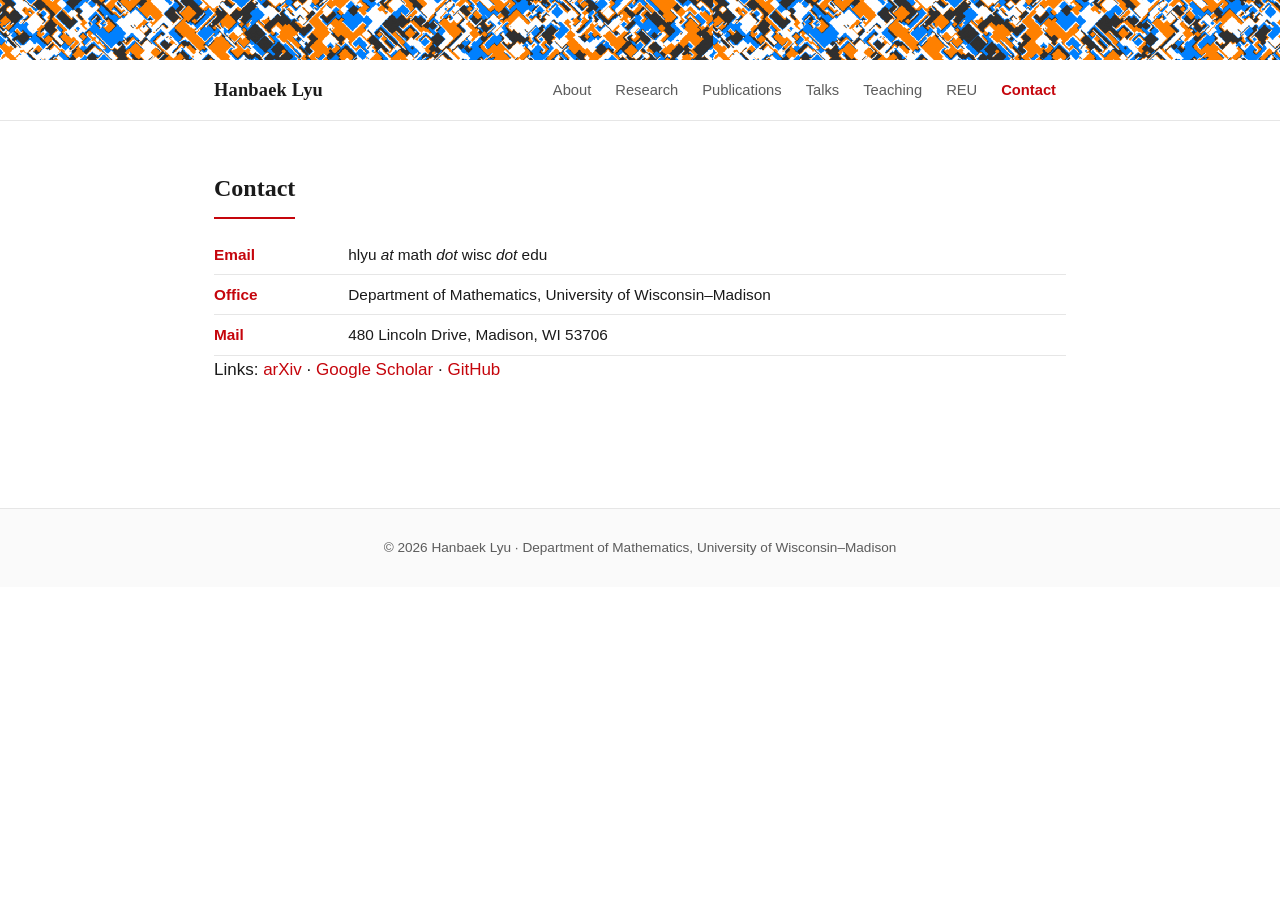
==== contact.html @ ef0e4892 "Add owner-only Analytics button linking to GoatCounter" ====
<!DOCTYPE html>
<html lang="en">
<head>
<meta charset="utf-8">
<meta name="viewport" content="width=device-width, initial-scale=1">
<title>Contact &mdash; Hanbaek Lyu</title>
<meta name="description" content="Contact information for Hanbaek Lyu.">
<link rel="stylesheet" href="css/style.css?v=light9">
</head>
<body>
<a class="topbanner" href="index.html" aria-label="Hanbaek Lyu — home"></a>
<nav class="nav">
  <div class="nav-inner">
    <a class="brand" href="index.html">Hanbaek Lyu</a>
    <div class="nav-links">
      <a href="index.html">About</a>
      <a href="research.html">Research</a>
      <a href="publications.html">Publications</a>
      <a href="talks.html">Talks</a>
      <a href="teaching.html">Teaching</a>
      <a href="reu.html">REU</a>
      <a href="contact.html" class="active">Contact</a>
    </div>
  </div>
</nav>

<main class="wrap">
  <section>
    <h2>Contact</h2>
    <ul class="term-list">
      <li><span class="term">Email</span> hlyu&nbsp;<em>at</em>&nbsp;math&nbsp;<em>dot</em>&nbsp;wisc&nbsp;<em>dot</em>&nbsp;edu</li>
      <li><span class="term">Office</span> Department of Mathematics, University of Wisconsin&ndash;Madison</li>
      <li><span class="term">Mail</span> 480 Lincoln Drive, Madison, WI 53706</li>
    </ul>
    <p>Links:
      <a href="https://arxiv.org/a/lyu_h_1">arXiv</a> &middot;
      <a href="https://scholar.google.com/citations?user=gDFWvgQAAAAJ&hl=en">Google Scholar</a> &middot;
      <a href="https://github.com/HanbaekLyu">GitHub</a>
    </p>
  </section>
</main>

<footer>
  &copy; 2026 Hanbaek Lyu &middot; Department of Mathematics, University of Wisconsin&ndash;Madison
</footer>
<script src="js/owner.js" defer></script>
<script data-goatcounter="https://colourgraph.goatcounter.com/count" async src="//gc.zgo.at/count.js"></script>
</body>
</html>
---- css/style.css ----
/* ===== Hanbaek Lyu — personal academic site ===== */
:root {
  --accent: #c5050c;          /* UW-Madison Badger red */
  --accent-dark: #9b0000;
  --ink: #1a1a1a;
  --muted: #5c5c5c;
  --line: #e6e6e6;
  --bg: #ffffff;
  --bg-soft: #fafafa;
  --nav-bg: rgba(255, 255, 255, 0.96);
  --maxw: 900px;
  --serif: Georgia, 'Times New Roman', Cambria, serif;
  --sans: -apple-system, BlinkMacSystemFont, 'Segoe UI', Helvetica, Arial, sans-serif;
}

* { box-sizing: border-box; }

html { scroll-behavior: smooth; }

body {
  margin: 0;
  font-family: var(--sans);
  color: var(--ink);
  background: var(--bg);
  line-height: 1.65;
  font-size: 17px;
  -webkit-font-smoothing: antialiased;
}

a { color: var(--accent); text-decoration: none; }
a:hover { color: var(--accent-dark); text-decoration: underline; }

/* ===== Top navigation ===== */
.nav {
  position: sticky;
  top: 0;
  z-index: 50;
  background: var(--nav-bg);
  backdrop-filter: saturate(180%) blur(8px);
  border-bottom: 1px solid var(--line);
}
.nav-inner {
  max-width: var(--maxw);
  margin: 0 auto;
  padding: 0 24px;
  display: flex;
  align-items: center;
  justify-content: space-between;
  min-height: 60px;
  flex-wrap: wrap;
}
.brand {
  font-family: var(--serif);
  font-weight: 700;
  font-size: 1.15rem;
  color: var(--ink);
  letter-spacing: 0.2px;
}
.brand:hover { color: var(--ink); text-decoration: none; }
.nav-links {
  display: flex;
  gap: 4px;
  flex-wrap: wrap;
}
.nav-links a {
  color: var(--muted);
  font-size: 0.92rem;
  padding: 6px 10px;
  border-radius: 6px;
  transition: color 0.15s, background 0.15s;
}
.nav-links a:hover { color: var(--accent); background: var(--bg-soft); text-decoration: none; }
.nav-links a.active { color: var(--accent); font-weight: 600; }

/* ===== Layout ===== */
.wrap {
  max-width: var(--maxw);
  margin: 0 auto;
  padding: 48px 24px 80px;
}

/* ===== Hero (About) ===== */
.hero {
  display: flex;
  gap: 40px;
  align-items: flex-start;
  margin-bottom: 40px;
}
.hero-photo {
  flex: 0 0 210px;
}
.hero-photo img {
  width: 210px;
  height: 260px;
  object-fit: cover;
  border-radius: 8px;
  border: 1px solid var(--line);
  background: var(--bg-soft);
}
.hero-body { flex: 1 1 auto; min-width: 0; }
.hero h1 {
  font-family: var(--serif);
  font-size: 2.1rem;
  margin: 0 0 4px;
  letter-spacing: 0.3px;
}
.hero .title {
  color: var(--muted);
  font-size: 1.02rem;
  margin: 0 0 2px;
}
.hero .affil { color: var(--muted); font-size: 0.98rem; margin: 0; }
.hero .contact-line {
  margin-top: 14px;
  font-size: 0.95rem;
  color: var(--muted);
}
.hero .quicklinks {
  margin-top: 16px;
  display: flex;
  gap: 10px;
  flex-wrap: wrap;
}
.btn {
  display: inline-block;
  border: 1px solid var(--line);
  border-radius: 6px;
  padding: 6px 14px;
  font-size: 0.9rem;
  color: var(--ink);
  background: var(--bg);
}
.btn:hover { border-color: var(--accent); color: var(--accent); text-decoration: none; }

/* ===== Sections ===== */
section { margin-bottom: 44px; }
h2 {
  font-family: var(--serif);
  font-size: 1.5rem;
  margin: 0 0 16px;
  padding-bottom: 8px;
  border-bottom: 2px solid var(--accent);
  display: inline-block;
}
h3 {
  font-family: var(--serif);
  font-size: 1.18rem;
  color: var(--accent-dark);
  margin: 32px 0 12px;
}
p { margin: 0 0 16px; }

/* ===== News list ===== */
.news { list-style: none; padding: 0; margin: 0; }
.news li {
  display: flex;
  gap: 14px;
  padding: 8px 0;
  border-bottom: 1px solid var(--line);
  font-size: 0.96rem;
}
.news .date {
  flex: 0 0 96px;
  color: var(--accent);
  font-variant-numeric: tabular-nums;
  font-weight: 600;
}

/* ===== Publication list ===== */
.pub-group { counter-reset: pub; }
ol.pubs {
  list-style: none;
  padding: 0;
  margin: 0;
}
ol.pubs li {
  position: relative;
  padding: 12px 0 12px 34px;
  border-bottom: 1px solid var(--line);
  font-size: 0.96rem;
}
ol.pubs li::before {
  counter-increment: pub;
  content: counter(pub);
  position: absolute;
  left: 0;
  top: 12px;
  color: var(--muted);
  font-size: 0.82rem;
  font-variant-numeric: tabular-nums;
}
.pub-title { font-weight: 600; color: var(--ink); }
.pub-venue { color: var(--muted); font-style: italic; }
.pub-links a {
  font-size: 0.85rem;
  margin-right: 2px;
}
.tag {
  display: inline-block;
  font-size: 0.72rem;
  background: var(--accent);
  color: #fff;
  padding: 1px 7px;
  border-radius: 10px;
  vertical-align: middle;
  margin-left: 6px;
}

/* ===== Simple lists (teaching) ===== */
.term-list { list-style: none; padding: 0; margin: 0; }
.term-list li {
  padding: 7px 0;
  border-bottom: 1px solid var(--line);
  font-size: 0.96rem;
}
.term-list .term {
  display: inline-block;
  min-width: 130px;
  color: var(--accent);
  font-weight: 600;
}

/* ===== People columns ===== */
.cols { columns: 2; column-gap: 40px; }
.cols li { break-inside: avoid; }
@media (max-width: 640px) { .cols { columns: 1; } }

/* ===== Footer ===== */
footer {
  border-top: 1px solid var(--line);
  background: var(--bg-soft);
  padding: 28px 24px;
  text-align: center;
  color: var(--muted);
  font-size: 0.85rem;
}

/* ===== Responsive ===== */
@media (max-width: 680px) {
  body { font-size: 16px; }
  .hero { flex-direction: column; gap: 24px; align-items: center; text-align: center; }
  .hero .quicklinks { justify-content: center; }
  .hero .contact-line { text-align: center; }
  .nav-inner { justify-content: center; }
  .brand { width: 100%; text-align: center; margin-bottom: 4px; }
  .news li { flex-direction: column; gap: 2px; }
}

/* ===== Foldable program description (REU) ===== */
details.prog {
  margin: 4px 0 18px;
  border: 1px solid var(--line);
  border-radius: 6px;
  background: var(--bg-soft);
}
details.prog summary {
  cursor: pointer;
  padding: 8px 14px;
  font-size: 0.9rem;
  font-weight: 600;
  color: var(--accent);
  list-style: none;
  user-select: none;
}
details.prog summary::-webkit-details-marker { display: none; }
details.prog summary::before { content: "\25B8\00A0"; }         /* ▸ */
details.prog[open] summary::before { content: "\25BE\00A0"; }   /* ▾ */
details.prog .prog-body {
  padding: 2px 14px 14px;
  font-size: 0.94rem;
  line-height: 1.6;
}
details.prog .prog-body p { margin: 8px 0; }
details.prog .prog-meta {
  margin: 8px 0;
  padding-left: 0;
  list-style: none;
  color: var(--muted);
  font-size: 0.88rem;
}
details.prog .prog-meta li { padding: 1px 0; border: 0; }
details.prog .prog-meta .k { color: var(--ink); font-weight: 600; min-width: 92px; display: inline-block; }

/* ===== Research highlights ===== */
.highlight {
  display: flex;
  gap: 30px;
  align-items: center;
  margin: 0 0 40px;
}
.highlight.rev { flex-direction: row-reverse; }
.highlight .fig { flex: 0 0 46%; }
.highlight .fig img {
  width: 100%;
  border: 1px solid var(--line);
  border-radius: 8px;
  background: #fff;
}
.highlight .fig figcaption {
  font-size: 0.8rem;
  color: var(--muted);
  margin-top: 6px;
  text-align: center;
}
.highlight .txt { flex: 1 1 auto; min-width: 0; }
.highlight .txt h3 { margin-top: 0; }
.highlight .txt p { font-size: 0.96rem; }
.highlight .txt .refs { font-size: 0.85rem; color: var(--muted); }
@media (max-width: 680px) {
  .highlight, .highlight.rev { flex-direction: column; }
  .highlight .txt { order: 1; }   /* text first ... */
  .highlight .fig { order: 2; flex-basis: auto; width: 100%; }  /* ... figure below it */
}

/* ===== Top FCA banner ===== */
.topbanner {
  display: block;
  height: 60px;
  background: #000 url("../images/banner/fca_banner.png") repeat-x left center;
  background-size: auto 60px;
  image-rendering: pixelated;
}
@media (max-width: 680px) { .topbanner { height: 60px; background-size: auto 60px; } }
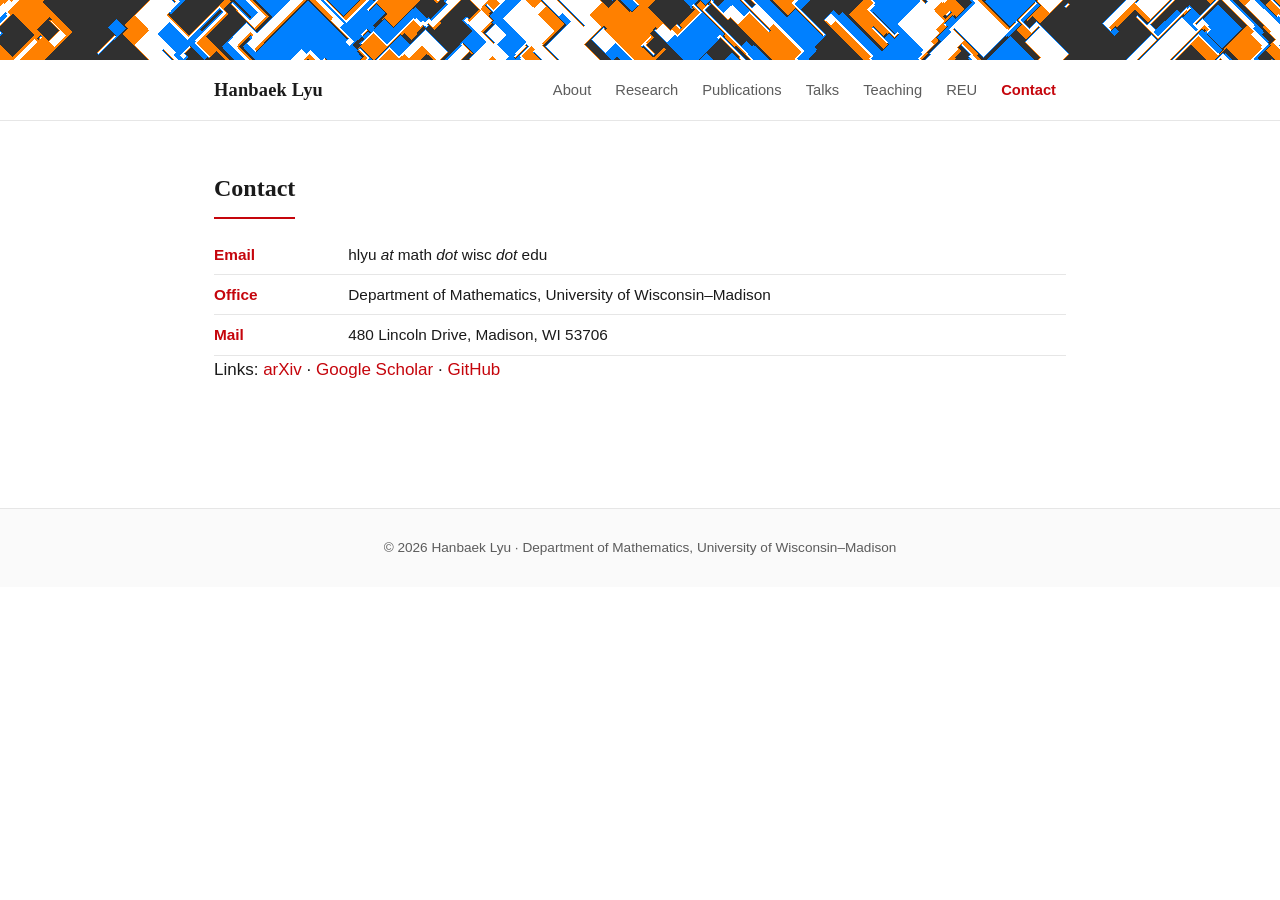
==== commit 4de2ed88: "Embed animated GIF directly via img tag in topbanner and bust browser cache" ====
--- a/contact.html
+++ b/contact.html
@@ -5,10 +5,10 @@
 <meta name="viewport" content="width=device-width, initial-scale=1">
 <title>Contact &mdash; Hanbaek Lyu</title>
 <meta name="description" content="Contact information for Hanbaek Lyu.">
-<link rel="stylesheet" href="css/style.css?v=light9">
+<link rel="stylesheet" href="css/style.css?v=3">
 </head>
 <body>
-<a class="topbanner" href="index.html" aria-label="Hanbaek Lyu — home"></a>
+<a class="topbanner" href="index.html" aria-label="Hanbaek Lyu — home"><img src="images/banner/fca_banner.gif?v=3" alt="4-color Firefly Cellular Automata simulation"></a>
 <nav class="nav">
   <div class="nav-inner">
     <a class="brand" href="index.html">Hanbaek Lyu</a>
@@ -45,5 +45,6 @@
 </footer>
 <script src="js/owner.js" defer></script>
 <script data-goatcounter="https://colourgraph.goatcounter.com/count" async src="//gc.zgo.at/count.js"></script>
+<script src="js/clicks.js?v=3" defer></script>
 </body>
 </html>
--- a/css/style.css
+++ b/css/style.css
@@ -316,8 +316,21 @@
 .topbanner {
   display: block;
   height: 60px;
-  background: #000 url("../images/banner/fca_banner.png") repeat-x left center;
+  overflow: hidden;
+  position: relative;
+  background: #000 url("../images/banner/fca_banner.gif?v=3") repeat-x left center;
   background-size: auto 60px;
+}
+.topbanner img {
+  display: block;
+  width: 100%;
+  height: 60px;
+  object-fit: cover;
+  object-position: left center;
   image-rendering: pixelated;
 }
-@media (max-width: 680px) { .topbanner { height: 60px; background-size: auto 60px; } }
+@media (max-width: 680px) {
+  .topbanner, .topbanner img {
+    height: 60px;
+  }
+}
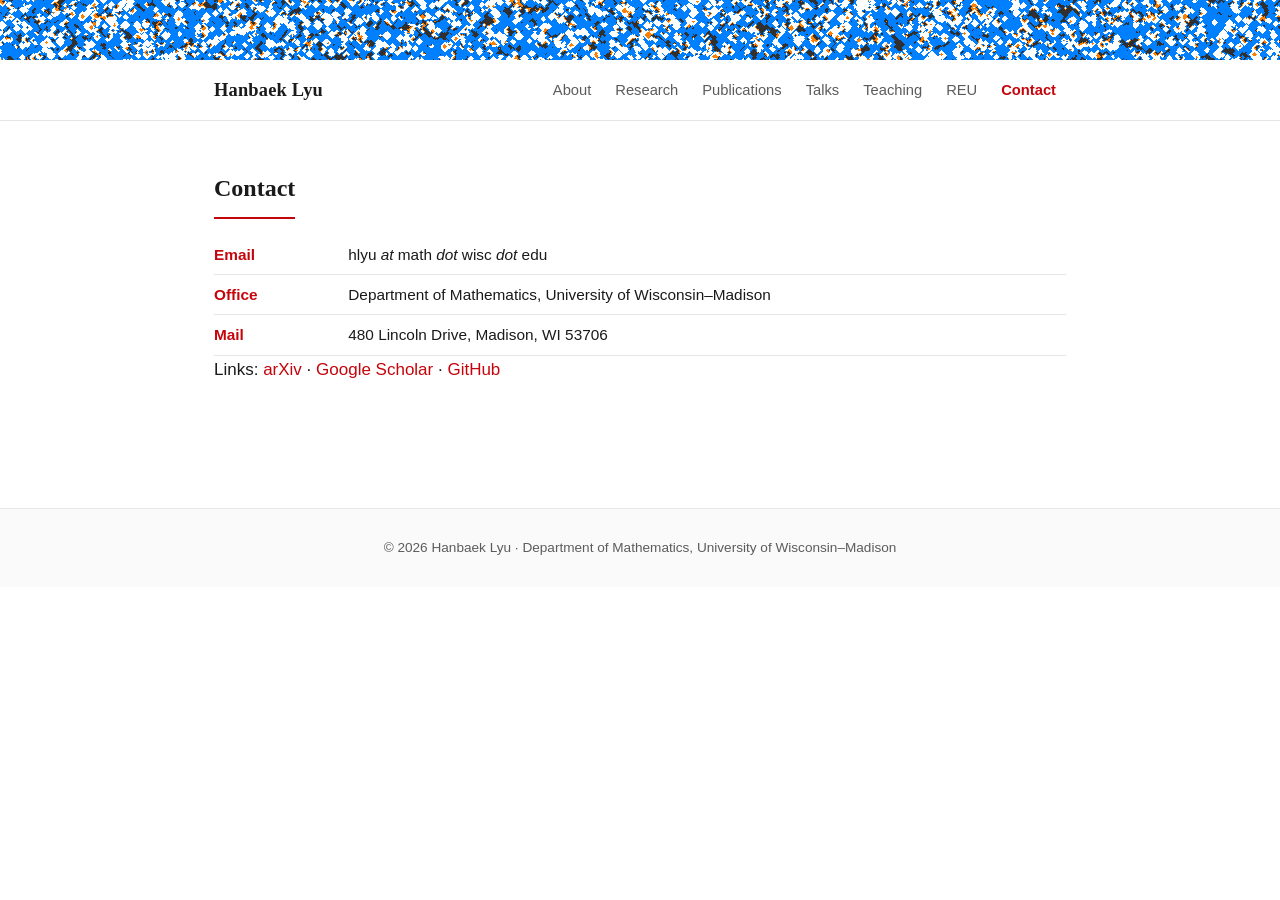
==== commit 6ff88007: "Animate FCA synchronization across 600 steps with stride-4 sampling at 200ms" ====
--- a/contact.html
+++ b/contact.html
@@ -5,10 +5,10 @@
 <meta name="viewport" content="width=device-width, initial-scale=1">
 <title>Contact &mdash; Hanbaek Lyu</title>
 <meta name="description" content="Contact information for Hanbaek Lyu.">
-<link rel="stylesheet" href="css/style.css?v=3">
+<link rel="stylesheet" href="css/style.css?v=4">
 </head>
 <body>
-<a class="topbanner" href="index.html" aria-label="Hanbaek Lyu — home"><img src="images/banner/fca_banner.gif?v=3" alt="4-color Firefly Cellular Automata simulation"></a>
+<a class="topbanner" href="index.html" aria-label="Hanbaek Lyu — home"><img src="images/banner/fca_banner.gif?v=4" alt="4-color Firefly Cellular Automata simulation"></a>
 <nav class="nav">
   <div class="nav-inner">
     <a class="brand" href="index.html">Hanbaek Lyu</a>
--- a/css/style.css
+++ b/css/style.css
@@ -318,7 +318,7 @@
   height: 60px;
   overflow: hidden;
   position: relative;
-  background: #000 url("../images/banner/fca_banner.gif?v=3") repeat-x left center;
+  background: #000 url("../images/banner/fca_banner.gif?v=4") repeat-x left center;
   background-size: auto 60px;
 }
 .topbanner img {
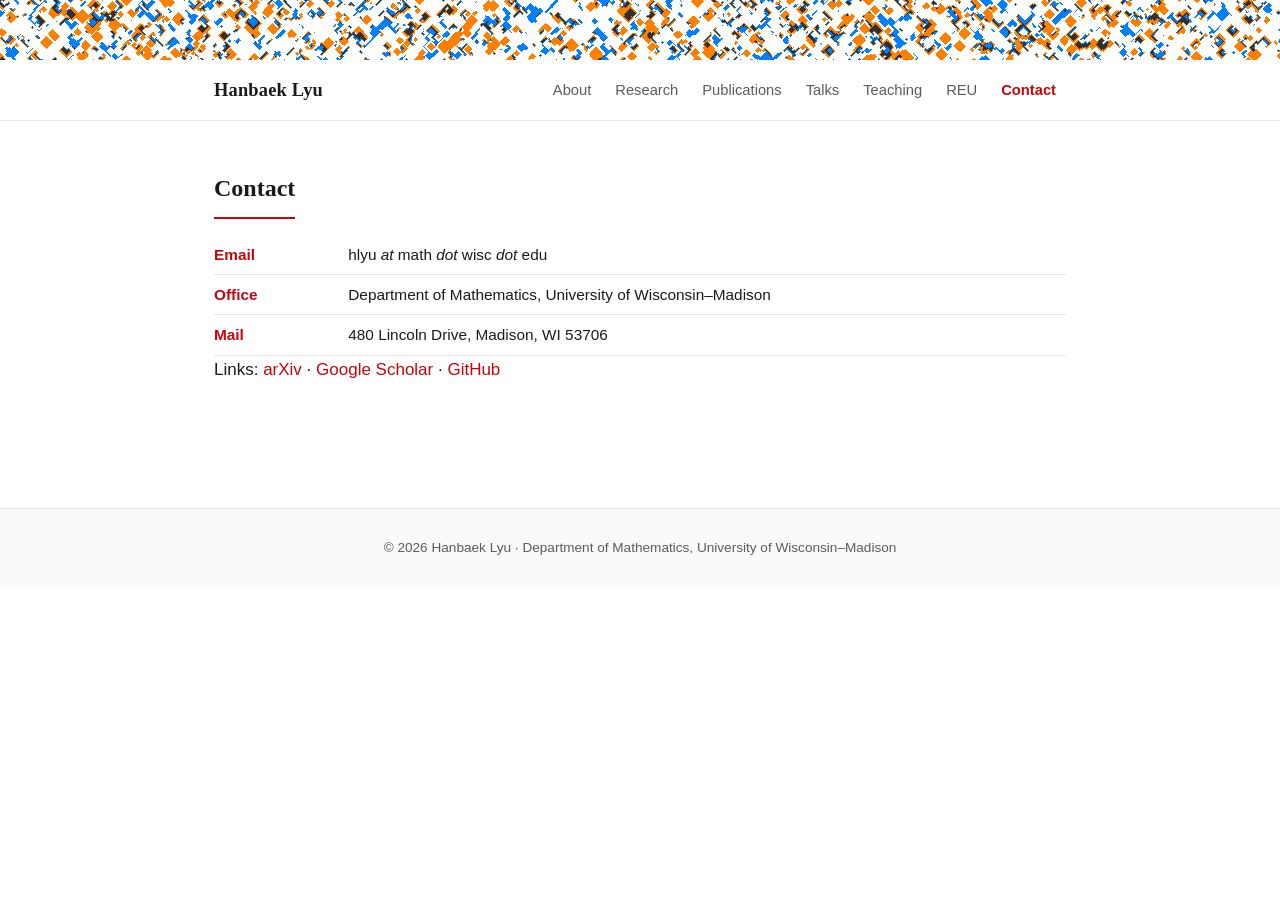
==== commit 3e2231a7: "Adjust FCA banner GIF frame timing to 120ms with 3s hold" ====
--- a/contact.html
+++ b/contact.html
@@ -8,7 +8,7 @@
 <link rel="stylesheet" href="css/style.css?v=4">
 </head>
 <body>
-<a class="topbanner" href="index.html" aria-label="Hanbaek Lyu — home"><img src="images/banner/fca_banner.gif?v=4" alt="4-color Firefly Cellular Automata simulation"></a>
+<a class="topbanner" href="index.html" aria-label="Hanbaek Lyu — home"><img src="images/banner/fca_banner.gif?v=5" alt="4-color Firefly Cellular Automata simulation"></a>
 <nav class="nav">
   <div class="nav-inner">
     <a class="brand" href="index.html">Hanbaek Lyu</a>
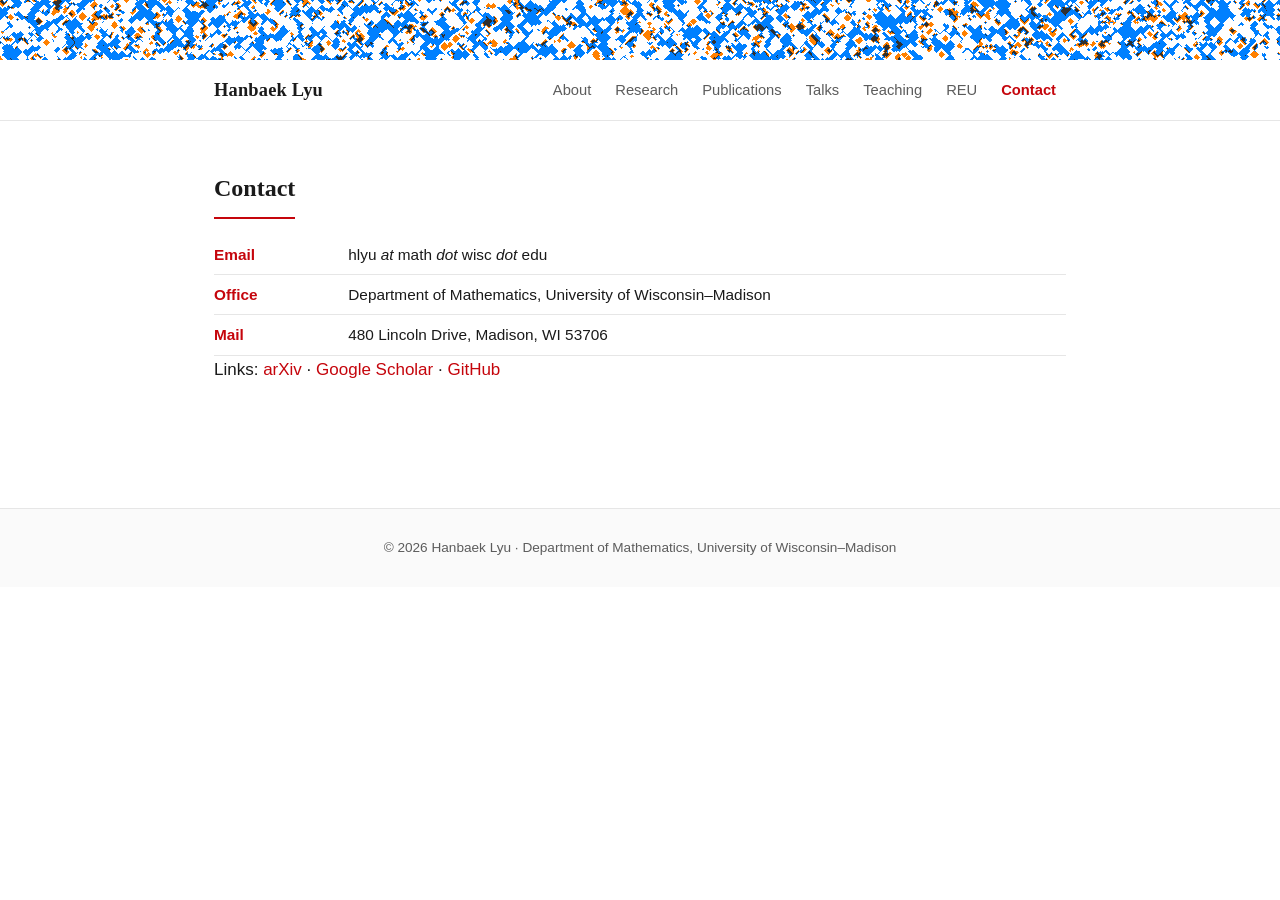
==== commit cc8651ce: "Adjust FCA banner GIF frame timing to 150ms with 3s hold" ====
--- a/contact.html
+++ b/contact.html
@@ -8,7 +8,7 @@
 <link rel="stylesheet" href="css/style.css?v=4">
 </head>
 <body>
-<a class="topbanner" href="index.html" aria-label="Hanbaek Lyu — home"><img src="images/banner/fca_banner.gif?v=5" alt="4-color Firefly Cellular Automata simulation"></a>
+<a class="topbanner" href="index.html" aria-label="Hanbaek Lyu — home"><img src="images/banner/fca_banner.gif?v=6" alt="4-color Firefly Cellular Automata simulation"></a>
 <nav class="nav">
   <div class="nav-inner">
     <a class="brand" href="index.html">Hanbaek Lyu</a>
